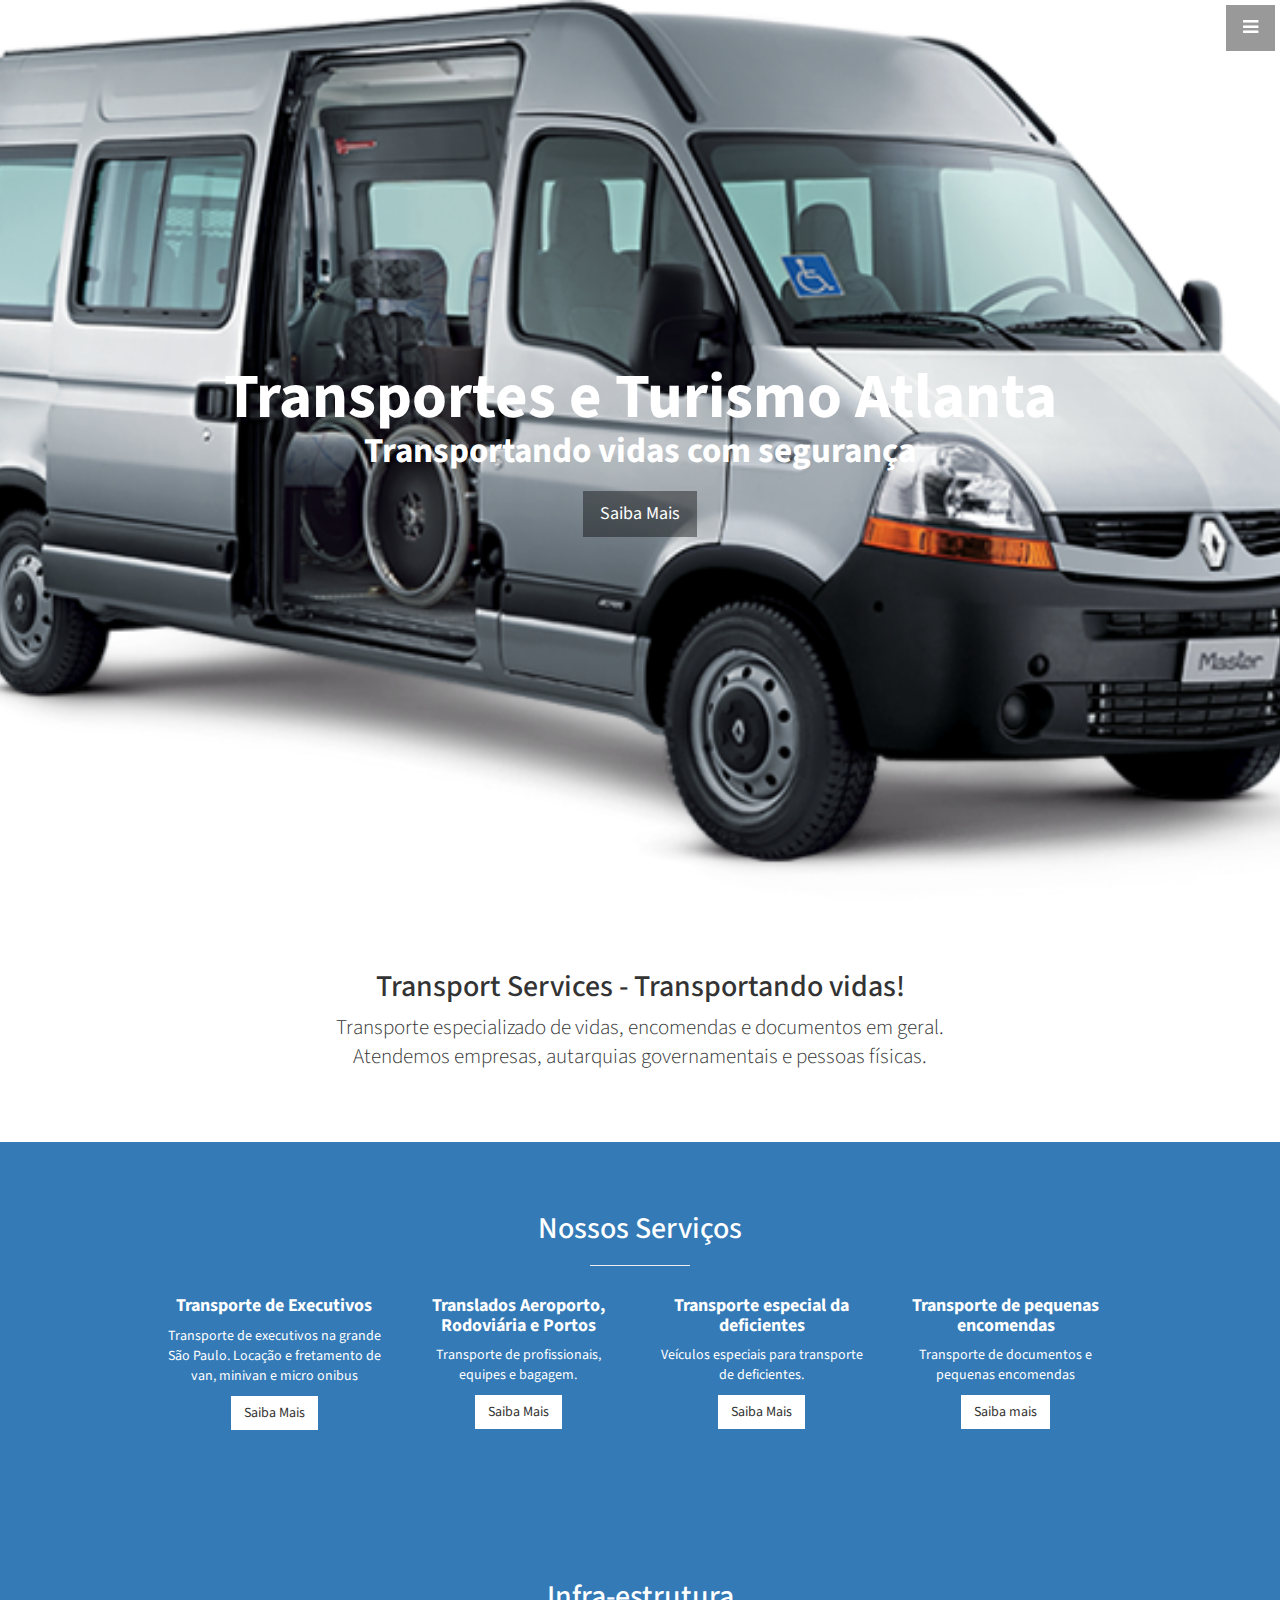
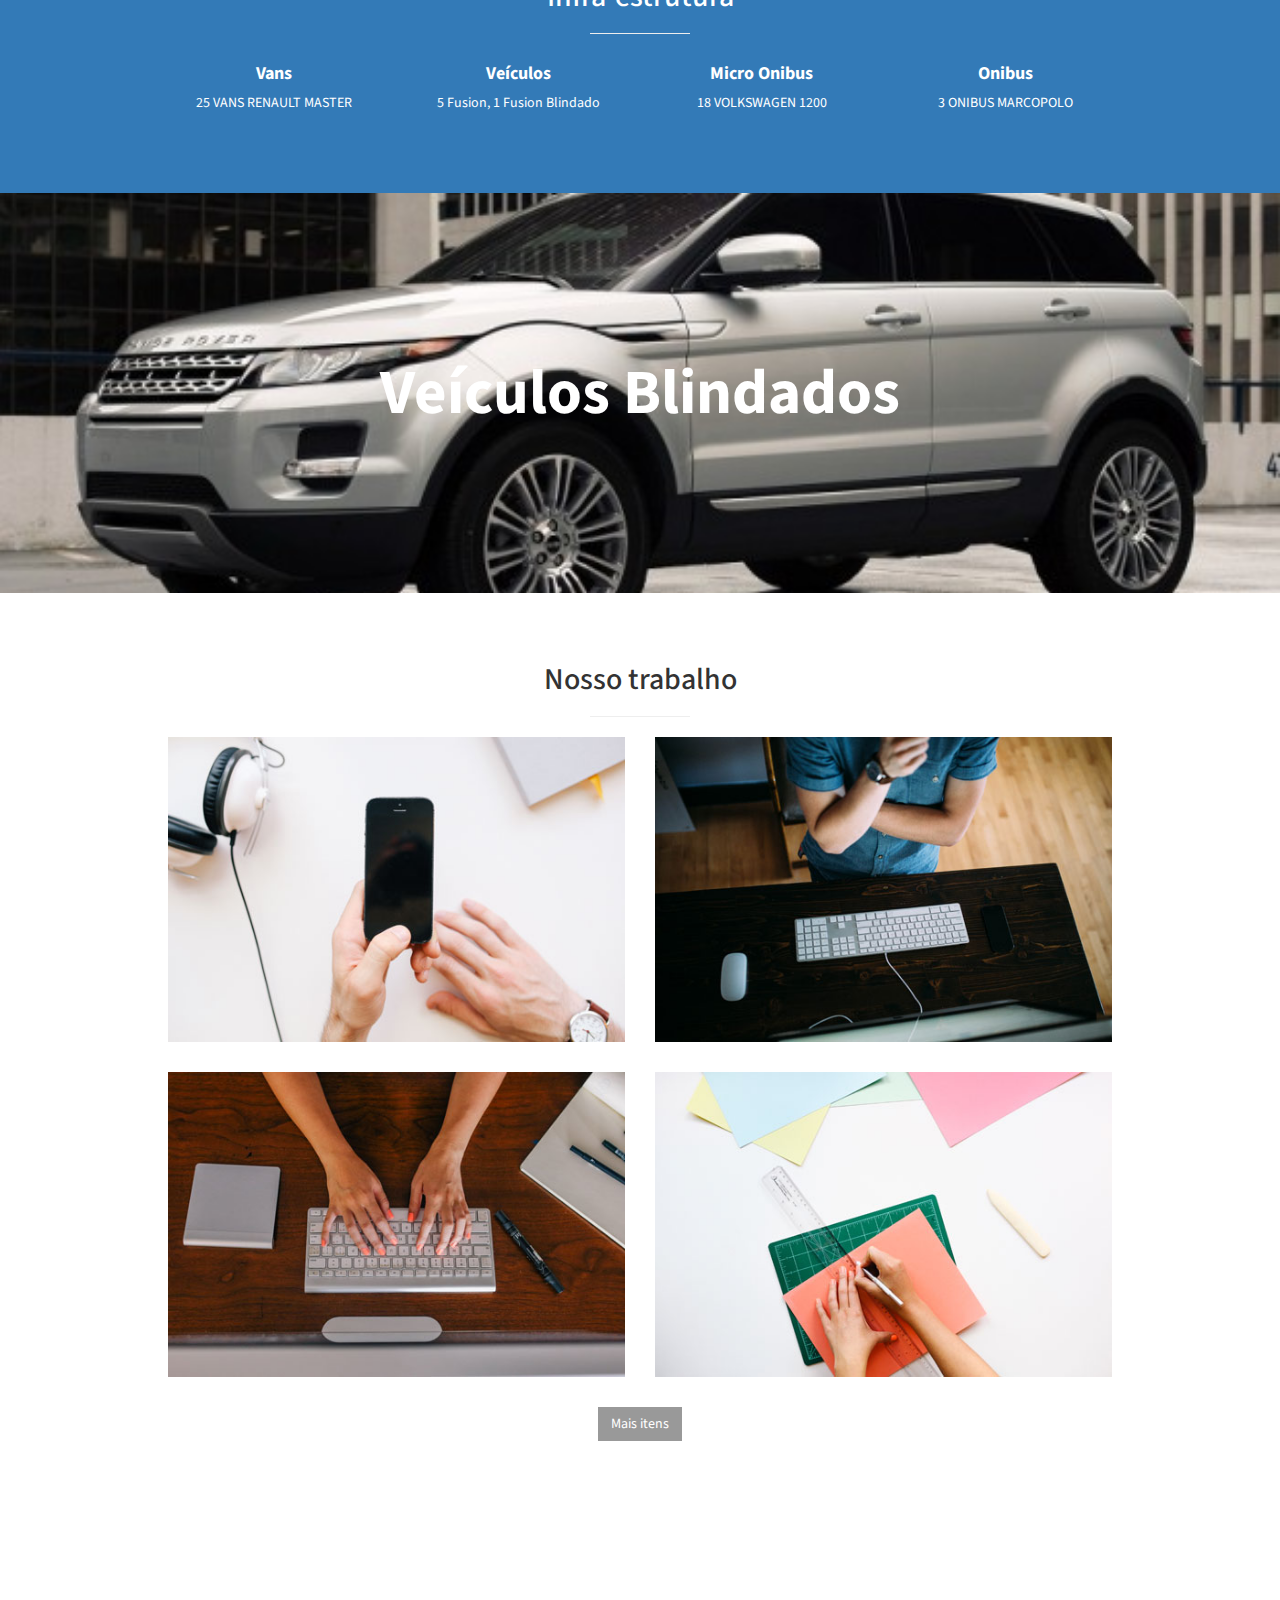
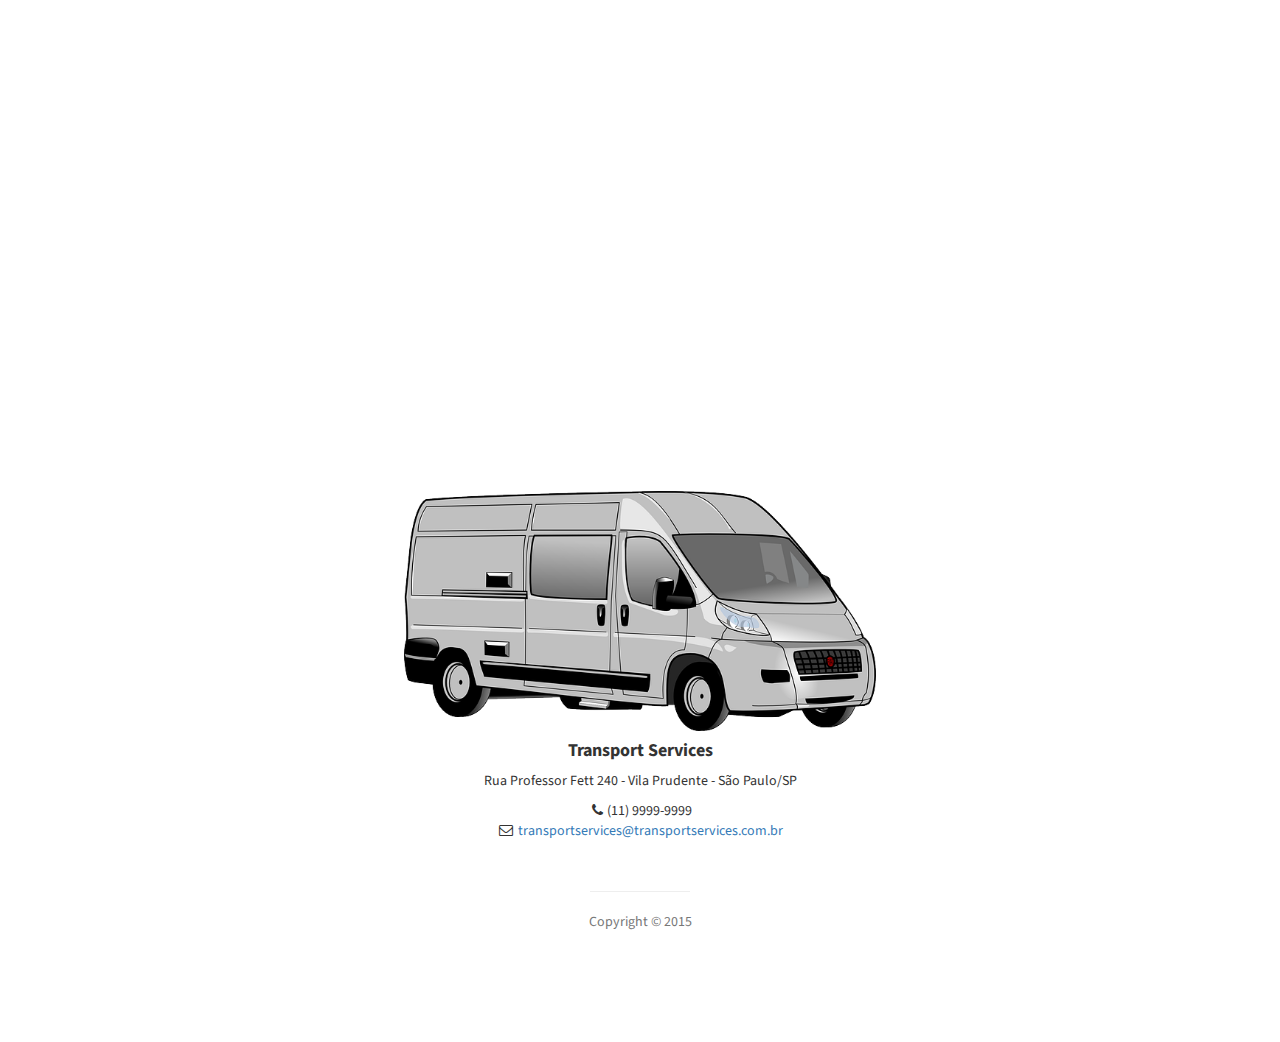
==== src/main/webapp/index.html @ 62d40270 "commit inicial" ====
<!DOCTYPE html>
<html lang="en">

<head>

    <meta charset="utf-8">
    <meta http-equiv="X-UA-Compatible" content="IE=edge">
    <meta name="viewport" content="width=device-width, initial-scale=1">
    <meta name="description" content="">
    <meta name="author" content="">

    <title>Transportes e Turismo Atlanta</title>

    <!-- Bootstrap Core CSS -->
    <link href="css/bootstrap.min.css" rel="stylesheet">

    <!-- Custom CSS -->
    <link href="css/stylish-portfolio.css" rel="stylesheet">

    <!-- Custom Fonts -->
    <link href="font-awesome/css/font-awesome.min.css" rel="stylesheet" type="text/css">
    <link href="http://fonts.googleapis.com/css?family=Source+Sans+Pro:300,400,700,300italic,400italic,700italic" rel="stylesheet" type="text/css">

    <!-- HTML5 Shim and Respond.js IE8 support of HTML5 elements and media queries -->
    <!-- WARNING: Respond.js doesn't work if you view the page via file:// -->
    <!--[if lt IE 9]>
        <script src="https://oss.maxcdn.com/libs/html5shiv/3.7.0/html5shiv.js"></script>
        <script src="https://oss.maxcdn.com/libs/respond.js/1.4.2/respond.min.js"></script>
    <![endif]-->

</head>

<body>

    <!-- Navigation -->
    <a id="menu-toggle" href="#" class="btn btn-dark btn-lg toggle"><i class="fa fa-bars"></i></a>
    <nav id="sidebar-wrapper">
        <ul class="sidebar-nav">
            <a id="menu-close" href="#" class="btn btn-light btn-lg pull-right toggle"><i class="fa fa-times"></i></a>
            <li class="sidebar-brand">
                <a href="#top"  onclick = $("#menu-close").click(); >Transportes e turismo Atlanta</a>
            </li>
            <li>
                <a href="#top" onclick = $("#menu-close").click(); >Home</a>
            </li>
            <li>
                <a href="#about" onclick = $("#menu-close").click(); >Sobre nós</a>
            </li>
            <li>
                <a href="#services" onclick = $("#menu-close").click(); >Serviços</a>
            </li>
            <li>
                <a href="#infra" onclick = $("#menu-close").click(); >Infra Estrutura</a>
            </li>            
            <li>
                <a href="#portfolio" onclick = $("#menu-close").click(); >Portfolio</a>
            </li>
            <li>
                <a href="#contact" onclick = $("#menu-close").click(); >Contatos</a>
            </li>
        </ul>
    </nav>

    <!-- Header -->
    <header id="top" class="header">
        <div class="text-vertical-center">
            <h1>Transportes e Turismo Atlanta</h1>
            <h3>Transportando vidas com segurança</h3>
            <br>
            <a href="#about" class="btn btn-dark btn-lg">Saiba Mais</a>
        </div>
    </header>

    <!-- About -->
    <section id="about" class="about">
        <div class="container">
            <div class="row">
                <div class="col-lg-12 text-center">
                    <h2>Transport Services - Transportando vidas!</h2>
                    <p class="lead">Transporte especializado de vidas, encomendas e documentos em geral.<br/> Atendemos empresas, autarquias governamentais e pessoas físicas.</p>
                </div>
            </div>
            <!-- /.row -->
        </div>
        <!-- /.container -->
    </section>

    <!-- Services -->
    <!-- The circle icons use Font Awesome's stacked icon classes. For more information, visit http://fontawesome.io/examples/ -->
    <section id="services" class="services bg-primary">
        <div class="container">
            <div class="row text-center">
                <div class="col-lg-10 col-lg-offset-1">
                    <h2>Nossos Serviços</h2>
                    <hr class="small">
                    <div class="row">
                        <div class="col-md-3 col-sm-6">
                            <div class="service-item">
                                <!--span class="fa-stack fa-4x">
                                <i class="fa fa-circle fa-stack-2x"></i>
                                <i class="fa fa-cloud fa-stack-1x text-primary"></i>
                            	</span-->
                                <h4>
                                    <strong>Transporte de Executivos</strong>
                                </h4>
                                <p>Transporte de executivos na grande São Paulo. Locação e fretamento de van, minivan e micro onibus</p>
                                <a href="#" class="btn btn-light">Saiba Mais</a>
                            </div>
                        </div>
                        <div class="col-md-3 col-sm-6">
                            <div class="service-item">
                                <!--span class="fa-stack fa-4x">
                                <i class="fa fa-circle fa-stack-2x"></i>
                                <i class="fa fa-compass fa-stack-1x text-primary"></i>
                            </span-->
                                <h4>
                                    <strong>Translados Aeroporto, Rodoviária e Portos</strong>
                                </h4>
                                <p>Transporte de profissionais, equipes e bagagem.</p>
                                <a href="#" class="btn btn-light">Saiba Mais</a>
                            </div>
                        </div>
                        <div class="col-md-3 col-sm-6">
                            <div class="service-item">
                                <!--span class="fa-stack fa-4x">
                                <i class="fa fa-circle fa-stack-2x"></i>
                                <i class="fa fa-flask fa-stack-1x text-primary"></i>
                            </span-->
                                <h4>
                                    <strong>Transporte especial da deficientes</strong>
                                </h4>
                                <p>Veículos especiais para transporte de deficientes.</p>
                                <a href="#" class="btn btn-light">Saiba Mais</a>
                            </div>
                        </div>
                        <div class="col-md-3 col-sm-6">
                            <div class="service-item">
                                <!--span class="fa-stack fa-4x">
                                <i class="fa fa-circle fa-stack-2x"></i>
                                <i class="fa fa-shield fa-stack-1x text-primary"></i>
                            </span-->
                                <h4>
                                    <strong>Transporte de pequenas encomendas</strong>
                                </h4>
                                <p>Transporte de documentos e pequenas encomendas</p>
                                <a href="#" class="btn btn-light">Saiba mais</a>
                            </div>
                        </div>
                    </div>
                    <!-- /.row (nested) -->
                </div>
                <!-- /.col-lg-10 -->
            </div>
            <!-- /.row -->
        </div>
        <!-- /.container -->
    </section>

    <!-- Services -->
    <!-- The circle icons use Font Awesome's stacked icon classes. For more information, visit http://fontawesome.io/examples/ -->
    <section id="infra" class="services bg-primary">
        <div class="container">
            <div class="row text-center">
                <div class="col-lg-10 col-lg-offset-1">
                    <h2>Infra-estrutura</h2>
                    <hr class="small">
                    <div class="row">
                        <div class="col-md-3 col-sm-6">
                            <div class="service-item">
                                <!--span class="fa-stack fa-4x">
                                <i class="fa fa-circle fa-stack-2x"></i>
                                <i class="fa fa-cloud fa-stack-1x text-primary"></i>
                            </span-->
                                <h4>
                                    <strong>Vans</strong>
                                </h4>
                                <p>25 VANS RENAULT MASTER</p>
                            </div>
                        </div>
                        <div class="col-md-3 col-sm-6">
                            <div class="service-item">
                                <!--span class="fa-stack fa-4x">
                                <i class="fa fa-circle fa-stack-2x"></i>
                                <i class="fa fa-compass fa-stack-1x text-primary"></i>
                            	</span-->
                                <h4>
                                    <strong>Veículos</strong>
                                </h4>
                                <p>5 Fusion, 1 Fusion Blindado</p>
                            </div>
                        </div>
                        <div class="col-md-3 col-sm-6">
                            <div class="service-item">
                                <!--span class="fa-stack fa-4x">
                                <i class="fa fa-circle fa-stack-2x"></i>
                                <i class="fa fa-flask fa-stack-1x text-primary"></i>
                            </span-->
                                <h4>
                                    <strong>Micro Onibus</strong>
                                </h4>
                                <p>18 VOLKSWAGEN 1200</p>
                            </div>
                        </div>
                        <div class="col-md-3 col-sm-6">
                            <div class="service-item">
                                <!--span class="fa-stack fa-4x">
                                <i class="fa fa-circle fa-stack-2x"></i>
                                <i class="fa fa-shield fa-stack-1x text-primary"></i>
                            </span-->
                                <h4>
                                    <strong>Onibus</strong>
                                </h4>
                                <p>3 ONIBUS MARCOPOLO</p>
                            </div>
                        </div>
                    </div>
                    <!-- /.row (nested) -->
                </div>
                <!-- /.col-lg-10 -->
            </div>
            <!-- /.row -->
        </div>
        <!-- /.container -->
    </section>
    
    <!-- Callout -->
    <aside class="callout">
        <div class="text-vertical-center">
            <h1>Veículos Blindados</h1>
        </div>
    </aside>

    <!-- Portfolio -->
    <section id="portfolio" class="portfolio">
        <div class="container">
            <div class="row">
                <div class="col-lg-10 col-lg-offset-1 text-center">
                    <h2>Nosso trabalho</h2>
                    <hr class="small">
                    <div class="row">
                        <div class="col-md-6">
                            <div class="portfolio-item">
                                <a href="#">
                                    <img class="img-portfolio img-responsive" src="img/portfolio-1.jpg">
                                </a>
                            </div>
                        </div>
                        <div class="col-md-6">
                            <div class="portfolio-item">
                                <a href="#">
                                    <img class="img-portfolio img-responsive" src="img/portfolio-2.jpg">
                                </a>
                            </div>
                        </div>
                        <div class="col-md-6">
                            <div class="portfolio-item">
                                <a href="#">
                                    <img class="img-portfolio img-responsive" src="img/portfolio-3.jpg">
                                </a>
                            </div>
                        </div>
                        <div class="col-md-6">
                            <div class="portfolio-item">
                                <a href="#">
                                    <img class="img-portfolio img-responsive" src="img/portfolio-4.jpg">
                                </a>
                            </div>
                        </div>
                    </div>
                    <!-- /.row (nested) -->
                    <a href="#" class="btn btn-dark">Mais itens</a>
                </div>
                <!-- /.col-lg-10 -->
            </div>
            <!-- /.row -->
        </div>
        <!-- /.container -->
    </section>

    <!-- Call to Action -->
    <!--aside class="call-to-action bg-primary">
        <div class="container">
            <div class="row">
                <div class="col-lg-12 text-center">
                    <h3>The buttons below are impossible to resist.</h3>
                    <a href="#" class="btn btn-lg btn-light">Click Me!</a>
                    <a href="#" class="btn btn-lg btn-dark">Look at Me!</a>
                </div>
            </div>
        </div>
    </aside-->

    <!-- Map -->
    <section id="contact" class="map">
    <iframe width="100%" height="100%" frameborder="0" scrolling="no" marginheight="0" marginwidth="0" src="https://www.google.com/maps/embed?pb=!1m18!1m12!1m3!1d914.0991199839826!2d-46.544608!3d-23.590105799999996!2m3!1f0!2f0!3f0!3m2!1i1024!2i768!4f13.1!3m3!1m2!1s0x94ce5da625189ccf%3A0x5134922729e62aa2!2sR.+Francisco+Fett%2C+230+-+Vila+Paulo+Silas%2C+S%C3%A3o+Paulo+-+SP!5e0!3m2!1spt-BR!2sbr!4v1431365797183">
        <!--iframe width="100%" height="100%" frameborder="0" scrolling="no" marginheight="0" marginwidth="0" src="https://www.google.com.br/maps/place/R.+Francisco+Fett,+240+-+Vila+Paulo+Silas,+São+Paulo+-+SP/@-23.5901058,-46.544608,19z/data=!3m1!4b1!4m2!3m1!1s0x94ce5da625189ccf:0x5134922729e62aa2"></iframe-->
        <br />
        <small>
            <a href="https://www.google.com.br/maps/place/R.+Francisco+Fett,+240+-+Vila+Paulo+Silas,+São+Paulo+-+SP/@-23.5901058,-46.544608,19z/data=!3m1!4b1!4m2!3m1!1s0x94ce5da625189ccf:0x5134922729e62aa2"></a>
        </small>
        </iframe>
    </section>

    <!-- Footer -->
    <footer>
        <div class="container">
            <div class="row">
                <div class="col-lg-10 col-lg-offset-1 text-center">
	                <a href="#">
	                	<img width="50%" heigth="50%" alt="imagem" src="img/minivan-41476_640.png" />
	                </a>
                    <h4><strong>Transport Services</strong>
                    </h4>
                    <p>Rua Professor Fett 240 - Vila Prudente - São Paulo/SP</p>
                    <ul class="list-unstyled">
                        <li><i class="fa fa-phone fa-fw"></i>(11) 9999-9999</li>
                        <li><i class="fa fa-envelope-o fa-fw"></i>  <a href="mailto:transportservices@transportservices.com.br">transportservices@transportservices.com.br</a>
                        </li>
                    </ul>
                    <br>
                    <!--ul class="list-inline">
                        <li>
                            <a href="#"><i class="fa fa-facebook fa-fw fa-3x"></i></a>
                        </li>
                        <li>
                            <a href="#"><i class="fa fa-twitter fa-fw fa-3x"></i></a>
                        </li>
                    </ul-->
                    <hr class="small">
                    <p class="text-muted">Copyright &copy; 2015</p>
                </div>
            </div>
        </div>
    </footer>

    <!-- jQuery -->
    <script src="js/jquery.js"></script>

    <!-- Bootstrap Core JavaScript -->
    <script src="js/bootstrap.min.js"></script>

    <!-- Custom Theme JavaScript -->
    <script>
    // Closes the sidebar menu
    $("#menu-close").click(function(e) {
        e.preventDefault();
        $("#sidebar-wrapper").toggleClass("active");
    });

    // Opens the sidebar menu
    $("#menu-toggle").click(function(e) {
        e.preventDefault();
        $("#sidebar-wrapper").toggleClass("active");
    });

    // Scrolls to the selected menu item on the page
    $(function() {
        $('a[href*=#]:not([href=#])').click(function() {
            if (location.pathname.replace(/^\//, '') == this.pathname.replace(/^\//, '') || location.hostname == this.hostname) {

                var target = $(this.hash);
                target = target.length ? target : $('[name=' + this.hash.slice(1) + ']');
                if (target.length) {
                    $('html,body').animate({
                        scrollTop: target.offset().top
                    }, 1000);
                    return false;
                }
            }
        });
    });
    </script>

</body>

</html>
---- src/main/webapp/css/stylish-portfolio.css ----
/*!
 * Start Bootstrap - Stylish Portfolio Bootstrap Theme (http://startbootstrap.com)
 * Code licensed under the Apache License v2.0.
 * For details, see http://www.apache.org/licenses/LICENSE-2.0.
 */

/* Global Styles */

html,
body {
    width: 100%;
    height: 100%;
}

body {
    font-family: "Source Sans Pro","Helvetica Neue",Helvetica,Arial,sans-serif;
}

.text-vertical-center {
    display: table-cell;
    text-align: center;
    vertical-align: middle;
}

.text-vertical-center h1 {
    margin: 0;
    padding: 0;
    font-size: 4.5em;
    font-weight: 700;
    color: white;
}

.text-vertical-center h3 {
    margin: 0;
    padding: 0;
    font-size: 2.5em;
    font-weight: 700;
    color: white;
}

/* Custom Button Styles */

.btn-dark {
    border-radius: 0;
    color: #fff;
    background-color: rgba(0,0,0,0.4);
}

.btn-dark:hover,
.btn-dark:focus,
.btn-dark:active {
    color: #fff;
    background-color: rgba(0,0,0,0.7);
}

.btn-light {
    border-radius: 0;
    color: #333;
    background-color: rgb(255,255,255);
}

.btn-light:hover,
.btn-light:focus,
.btn-light:active {
    color: #333;
    background-color: rgba(255,255,255,0.8);
}

/* Custom Horizontal Rule */

hr.small {
    max-width: 100px;
}

/* Side Menu */

#sidebar-wrapper {
    z-index: 1000;
    position: fixed;
    right: 0;
    width: 250px;
    height: 100%;
    margin-right: -250px;
    overflow-y: auto;
    background: #222;
    -webkit-transition: all 0.4s ease 0s;
    -moz-transition: all 0.4s ease 0s;
    -ms-transition: all 0.4s ease 0s;
    -o-transition: all 0.4s ease 0s;
    transition: all 0.4s ease 0s;
}

.sidebar-nav {
    position: absolute;
    top: 0;
    width: 250px;
    margin: 0;
    padding: 0;
    list-style: none;
}

.sidebar-nav li {
    text-indent: 20px;
    line-height: 40px;
}

.sidebar-nav li a {
    display: block;
    text-decoration: none;
    color: #999;
}

.sidebar-nav li a:hover {
    text-decoration: none;
    color: #fff;
    background: rgba(255,255,255,0.2);
}

.sidebar-nav li a:active,
.sidebar-nav li a:focus {
    text-decoration: none;
}

.sidebar-nav > .sidebar-brand {
    height: 55px;
    font-size: 18px;
    line-height: 55px;
}

.sidebar-nav > .sidebar-brand a {
    color: #999;
}

.sidebar-nav > .sidebar-brand a:hover {
    color: #fff;
    background: none;
}

#menu-toggle {
    z-index: 1;
    position: fixed;
    top: 0;
    right: 0;
}

#sidebar-wrapper.active {
    right: 250px;
    width: 250px;
    -webkit-transition: all 0.4s ease 0s;
    -moz-transition: all 0.4s ease 0s;
    -ms-transition: all 0.4s ease 0s;
    -o-transition: all 0.4s ease 0s;
    transition: all 0.4s ease 0s;
}

.toggle {
    margin: 5px 5px 0 0;
}

/* Header */

.header {
    display: table;
    position: relative;
    width: 100%;
    height: 100%;
    background: url(../img/minivan.png) no-repeat center center scroll;
    -webkit-background-size: cover;
    -moz-background-size: cover;
    background-size: cover;
    -o-background-size: cover;
}

/* About */

.about {
    padding: 50px 0;
}

/* Services */

.services {
    padding: 50px 0;
}

.service-item {
    margin-bottom: 30px;
}

/* Callout */

.callout {
    display: table;
    width: 100%;
    height: 400px;
    color: #fff;
    background: url(../img/range_rover_evoque-620x356.jpg) no-repeat center center scroll;
    -webkit-background-size: cover;
    -moz-background-size: cover;
    background-size: cover;
    -o-background-size: cover;
}

/* Portfolio */

.portfolio {
    padding: 50px 0;
}

.portfolio-item {
    margin-bottom: 30px;
}

.img-portfolio {
    margin: 0 auto;
}

.img-portfolio:hover {
    opacity: 0.8;
}

/* Call to Action */

.call-to-action {
    padding: 50px 0;
}

.call-to-action .btn {
    margin: 10px;
}

/* Map */

.map {
    height: 500px;
}

@media(max-width:768px) {
    .map {
        height: 75%;
    }
}

/* Footer */

footer {
    padding: 100px 0;
}
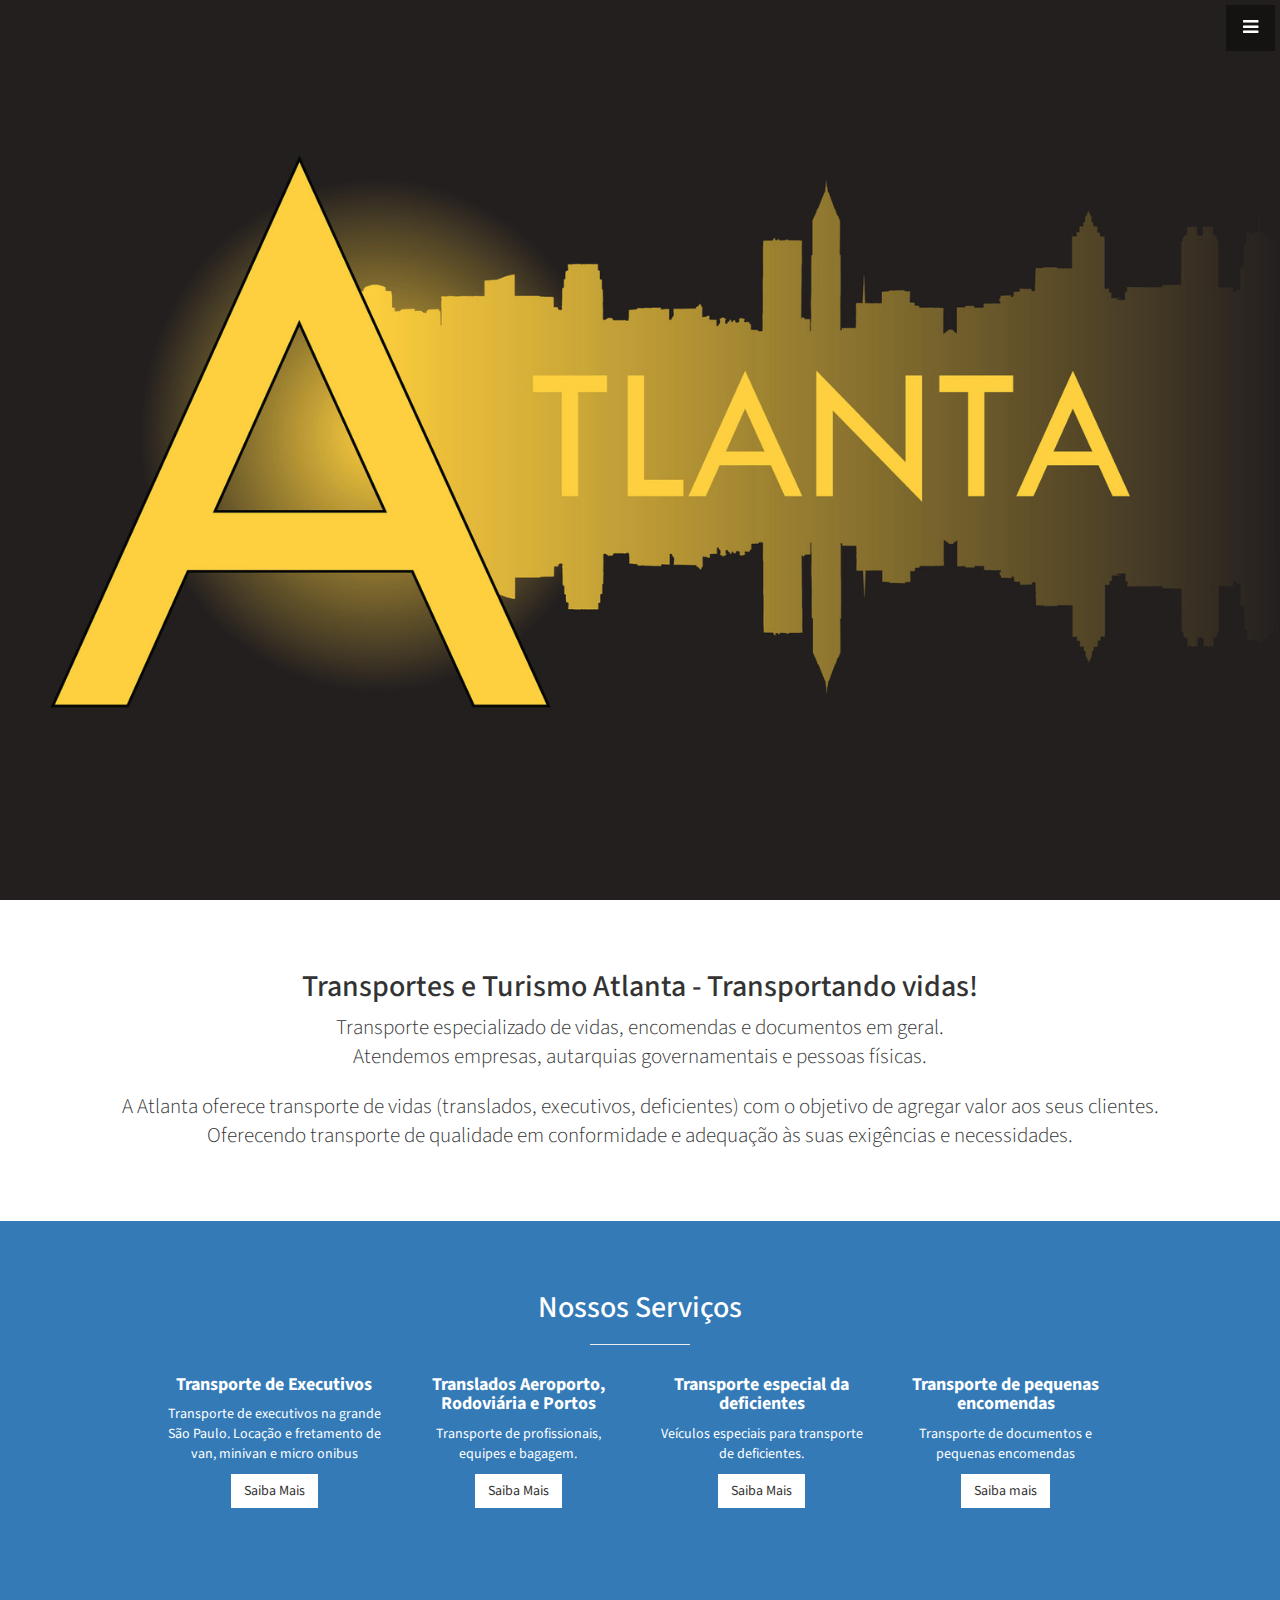
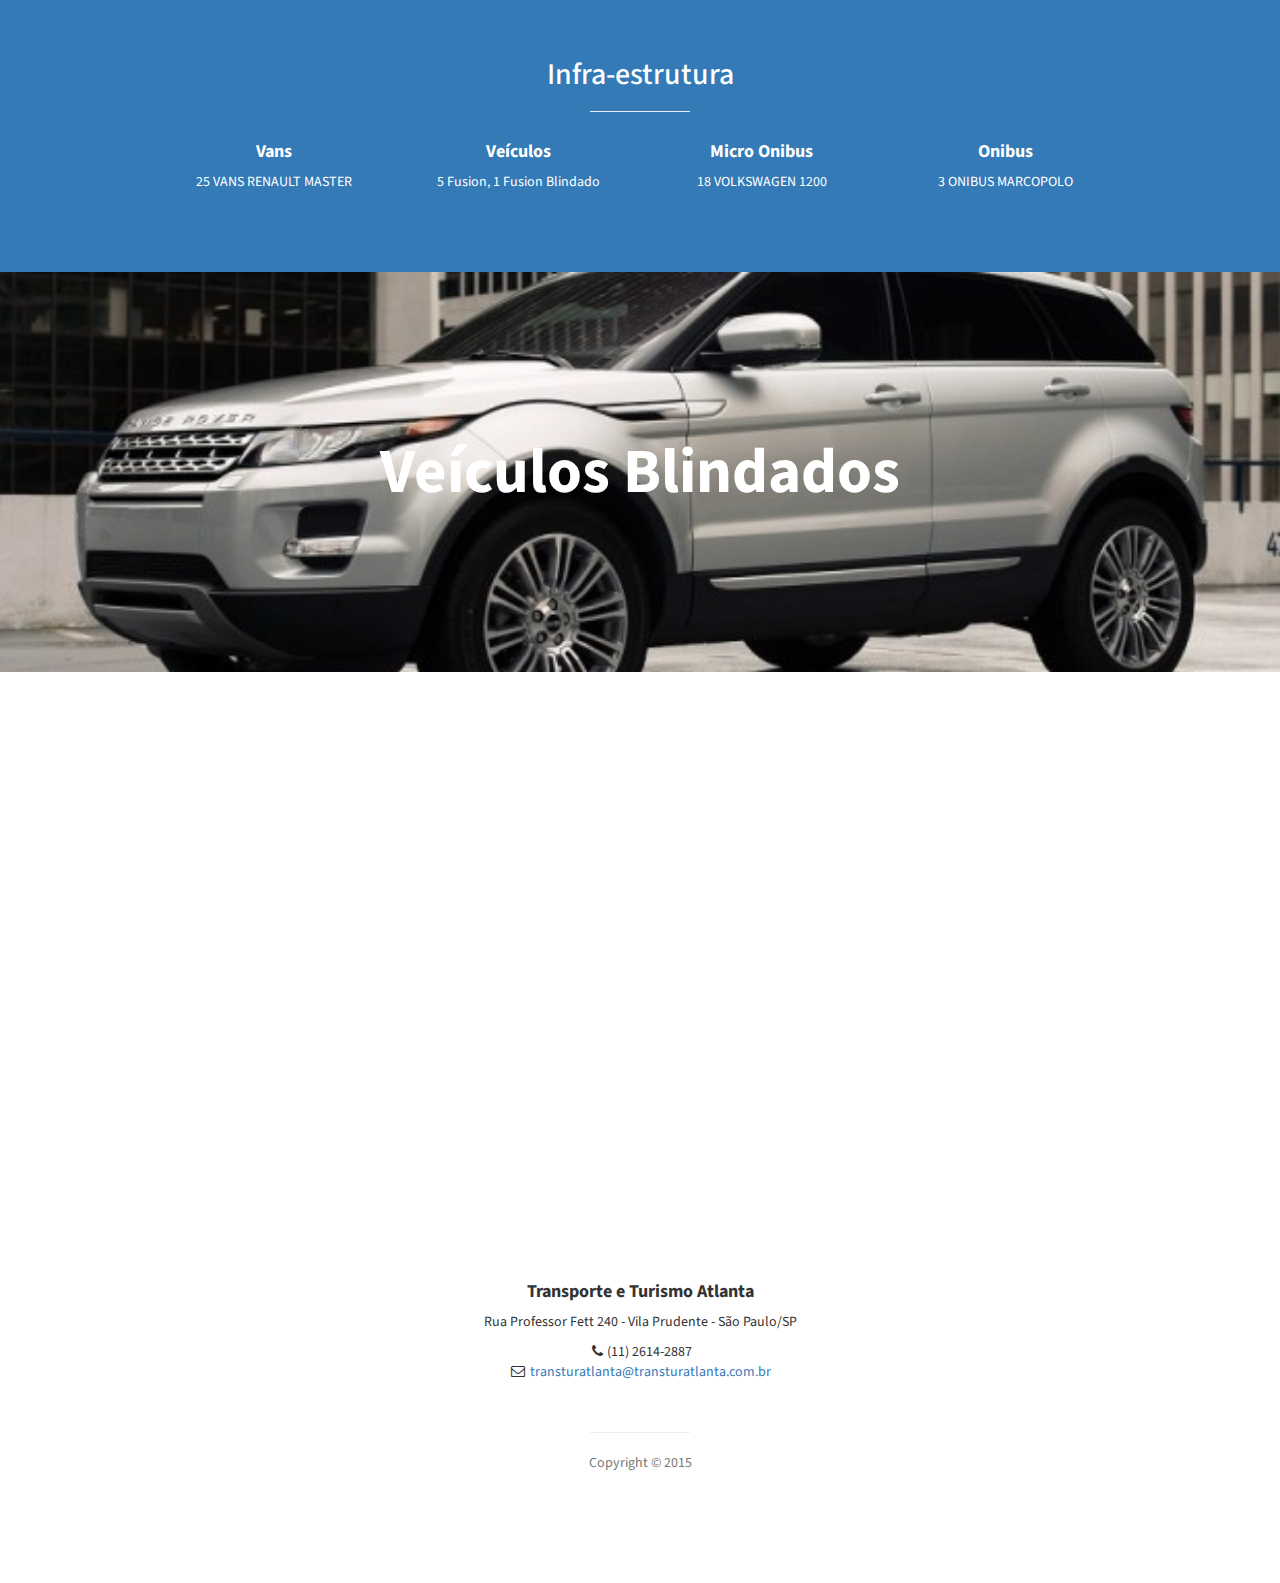
==== commit 86269087: "commit inicial" ====
--- a/src/main/webapp/index.html
+++ b/src/main/webapp/index.html
@@ -38,7 +38,7 @@
         <ul class="sidebar-nav">
             <a id="menu-close" href="#" class="btn btn-light btn-lg pull-right toggle"><i class="fa fa-times"></i></a>
             <li class="sidebar-brand">
-                <a href="#top"  onclick = $("#menu-close").click(); >Transportes e turismo Atlanta</a>
+                <a href="#top"  onclick = $("#menu-close").click(); >Transportes e Turismo</a>
             </li>
             <li>
                 <a href="#top" onclick = $("#menu-close").click(); >Home</a>
@@ -52,9 +52,9 @@
             <li>
                 <a href="#infra" onclick = $("#menu-close").click(); >Infra Estrutura</a>
             </li>            
-            <li>
+            <!--li>
                 <a href="#portfolio" onclick = $("#menu-close").click(); >Portfolio</a>
-            </li>
+            </li-->
             <li>
                 <a href="#contact" onclick = $("#menu-close").click(); >Contatos</a>
             </li>
@@ -64,10 +64,13 @@
     <!-- Header -->
     <header id="top" class="header">
         <div class="text-vertical-center">
-            <h1>Transportes e Turismo Atlanta</h1>
-            <h3>Transportando vidas com segurança</h3>
+            <!--h1>Transportes e Turismo Atlanta</h1-->
+            <!--h3>Transportando vidas com segurança</h3-->
             <br>
-            <a href="#about" class="btn btn-dark btn-lg">Saiba Mais</a>
+            <br/>
+            <br/>
+            <br/>
+            <!--a href="#about" class="btn btn-dark btn-lg">Para transportar clique aqui</a-->
         </div>
     </header>
 
@@ -76,8 +79,9 @@
         <div class="container">
             <div class="row">
                 <div class="col-lg-12 text-center">
-                    <h2>Transport Services - Transportando vidas!</h2>
+                    <h2>Transportes e Turismo Atlanta - Transportando vidas!</h2>
                     <p class="lead">Transporte especializado de vidas, encomendas e documentos em geral.<br/> Atendemos empresas, autarquias governamentais e pessoas físicas.</p>
+                    <p class="lead">A Atlanta oferece transporte de vidas (translados, executivos, deficientes) com o objetivo de agregar valor aos seus clientes. <br/>Oferecendo transporte de qualidade em conformidade e adequação às suas exigências e necessidades.</p>
                 </div>
             </div>
             <!-- /.row -->
@@ -98,13 +102,13 @@
                             <div class="service-item">
                                 <!--span class="fa-stack fa-4x">
                                 <i class="fa fa-circle fa-stack-2x"></i>
-                                <i class="fa fa-cloud fa-stack-1x text-primary"></i>
-                            	</span-->
+                                <i class="fa fa-compass fa-stack-1x text-primary"></i>
+                                </span-->
                                 <h4>
                                     <strong>Transporte de Executivos</strong>
                                 </h4>
                                 <p>Transporte de executivos na grande São Paulo. Locação e fretamento de van, minivan e micro onibus</p>
-                                <a href="#" class="btn btn-light">Saiba Mais</a>
+                                <a href="executivo.html" class="btn btn-light">Saiba Mais</a>
                             </div>
                         </div>
                         <div class="col-md-3 col-sm-6">
@@ -230,7 +234,7 @@
         </div>
     </aside>
 
-    <!-- Portfolio -->
+<!--     Portfolio 
     <section id="portfolio" class="portfolio">
         <div class="container">
             <div class="row">
@@ -267,15 +271,15 @@
                             </div>
                         </div>
                     </div>
-                    <!-- /.row (nested) -->
+                     /.row (nested) 
                     <a href="#" class="btn btn-dark">Mais itens</a>
                 </div>
-                <!-- /.col-lg-10 -->
-            </div>
-            <!-- /.row -->
-        </div>
-        <!-- /.container -->
-    </section>
+                 /.col-lg-10 
+            </div>
+             /.row 
+        </div>
+         /.container 
+    </section>-->
 
     <!-- Call to Action -->
     <!--aside class="call-to-action bg-primary">
@@ -306,15 +310,12 @@
         <div class="container">
             <div class="row">
                 <div class="col-lg-10 col-lg-offset-1 text-center">
-	                <a href="#">
-	                	<img width="50%" heigth="50%" alt="imagem" src="img/minivan-41476_640.png" />
-	                </a>
-                    <h4><strong>Transport Services</strong>
+                    <h4><strong>Transporte e Turismo Atlanta</strong>
                     </h4>
                     <p>Rua Professor Fett 240 - Vila Prudente - São Paulo/SP</p>
                     <ul class="list-unstyled">
-                        <li><i class="fa fa-phone fa-fw"></i>(11) 9999-9999</li>
-                        <li><i class="fa fa-envelope-o fa-fw"></i>  <a href="mailto:transportservices@transportservices.com.br">transportservices@transportservices.com.br</a>
+                        <li><i class="fa fa-phone fa-fw"></i>(11) 2614-2887</li>
+                        <li><i class="fa fa-envelope-o fa-fw"></i>  <a href="mailto:transportservices@transportservices.com.br">transturatlanta@transturatlanta.com.br</a>
                         </li>
                     </ul>
                     <br>
--- a/src/main/webapp/css/stylish-portfolio.css
+++ b/src/main/webapp/css/stylish-portfolio.css
@@ -164,7 +164,7 @@
     position: relative;
     width: 100%;
     height: 100%;
-    background: url(../img/minivan.png) no-repeat center center scroll;
+    background: url(../img/atlanta.png) no-repeat center center scroll;
     -webkit-background-size: cover;
     -moz-background-size: cover;
     background-size: cover;
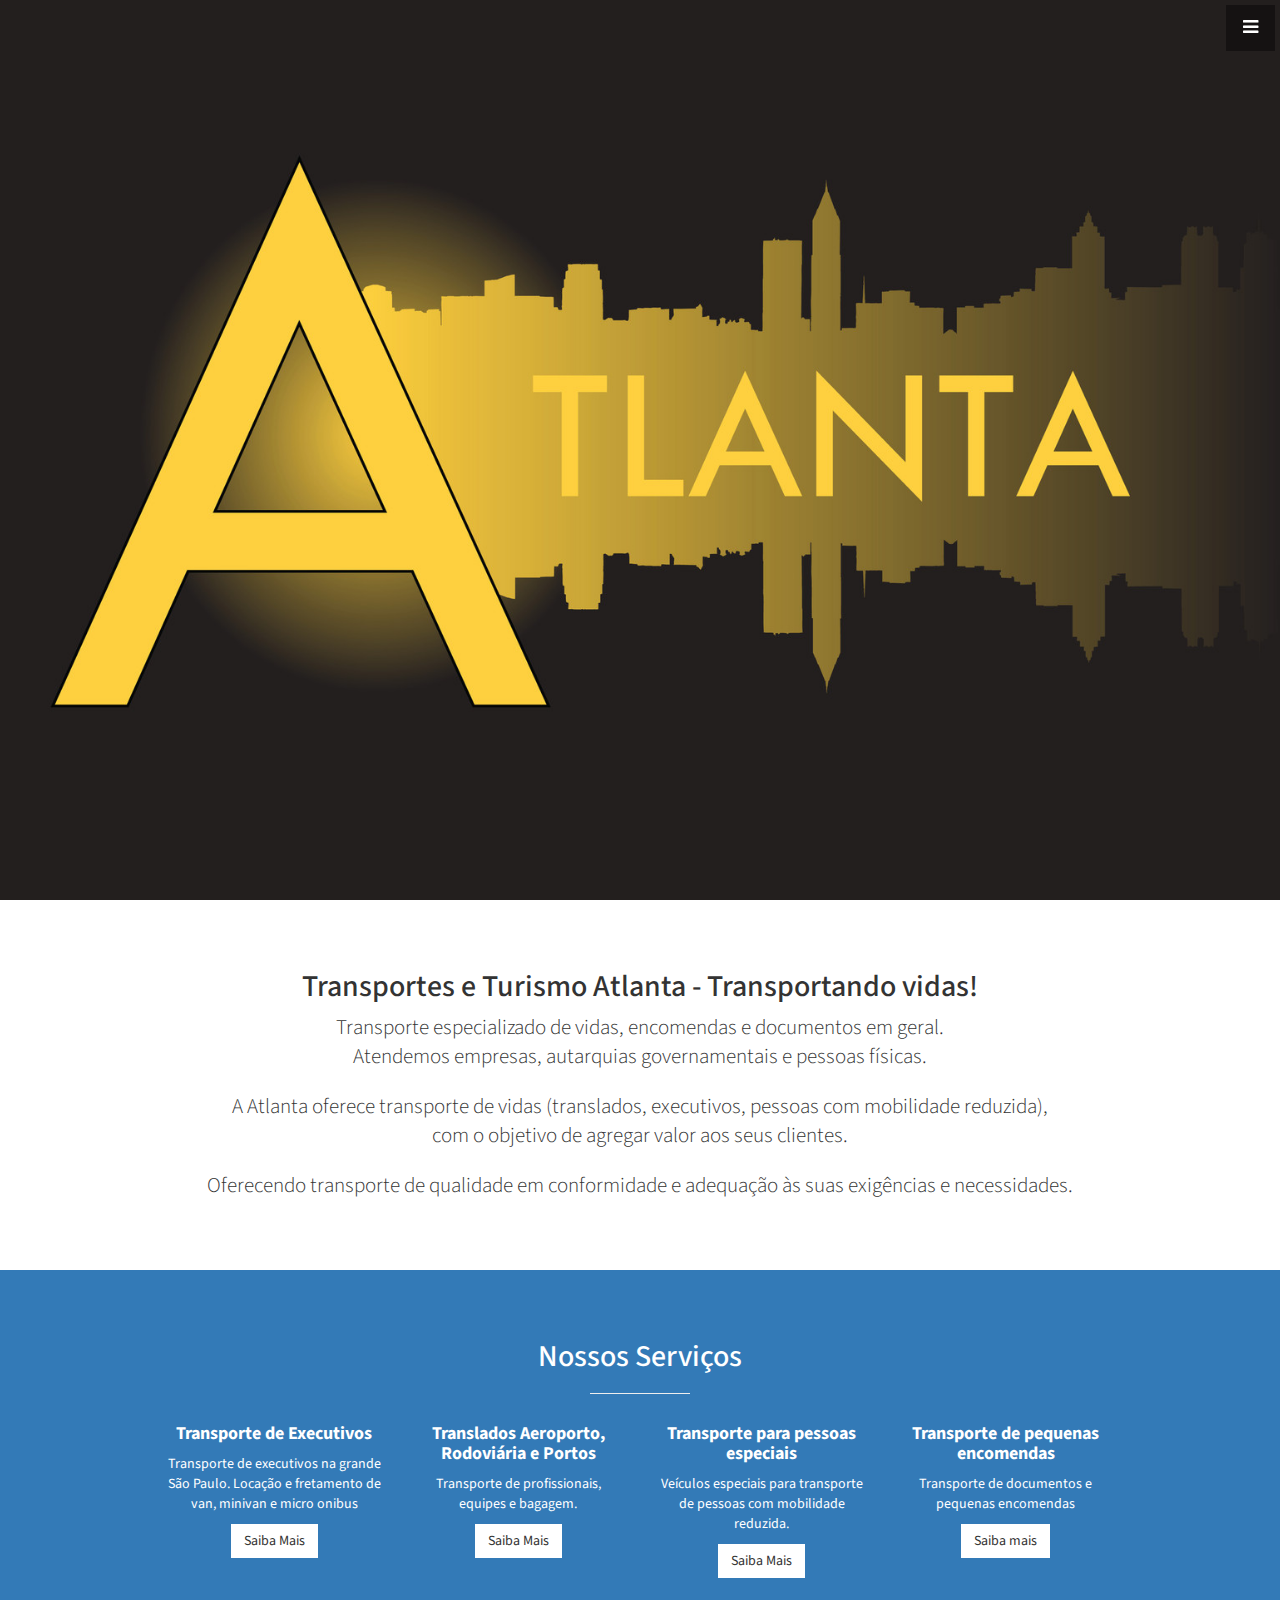
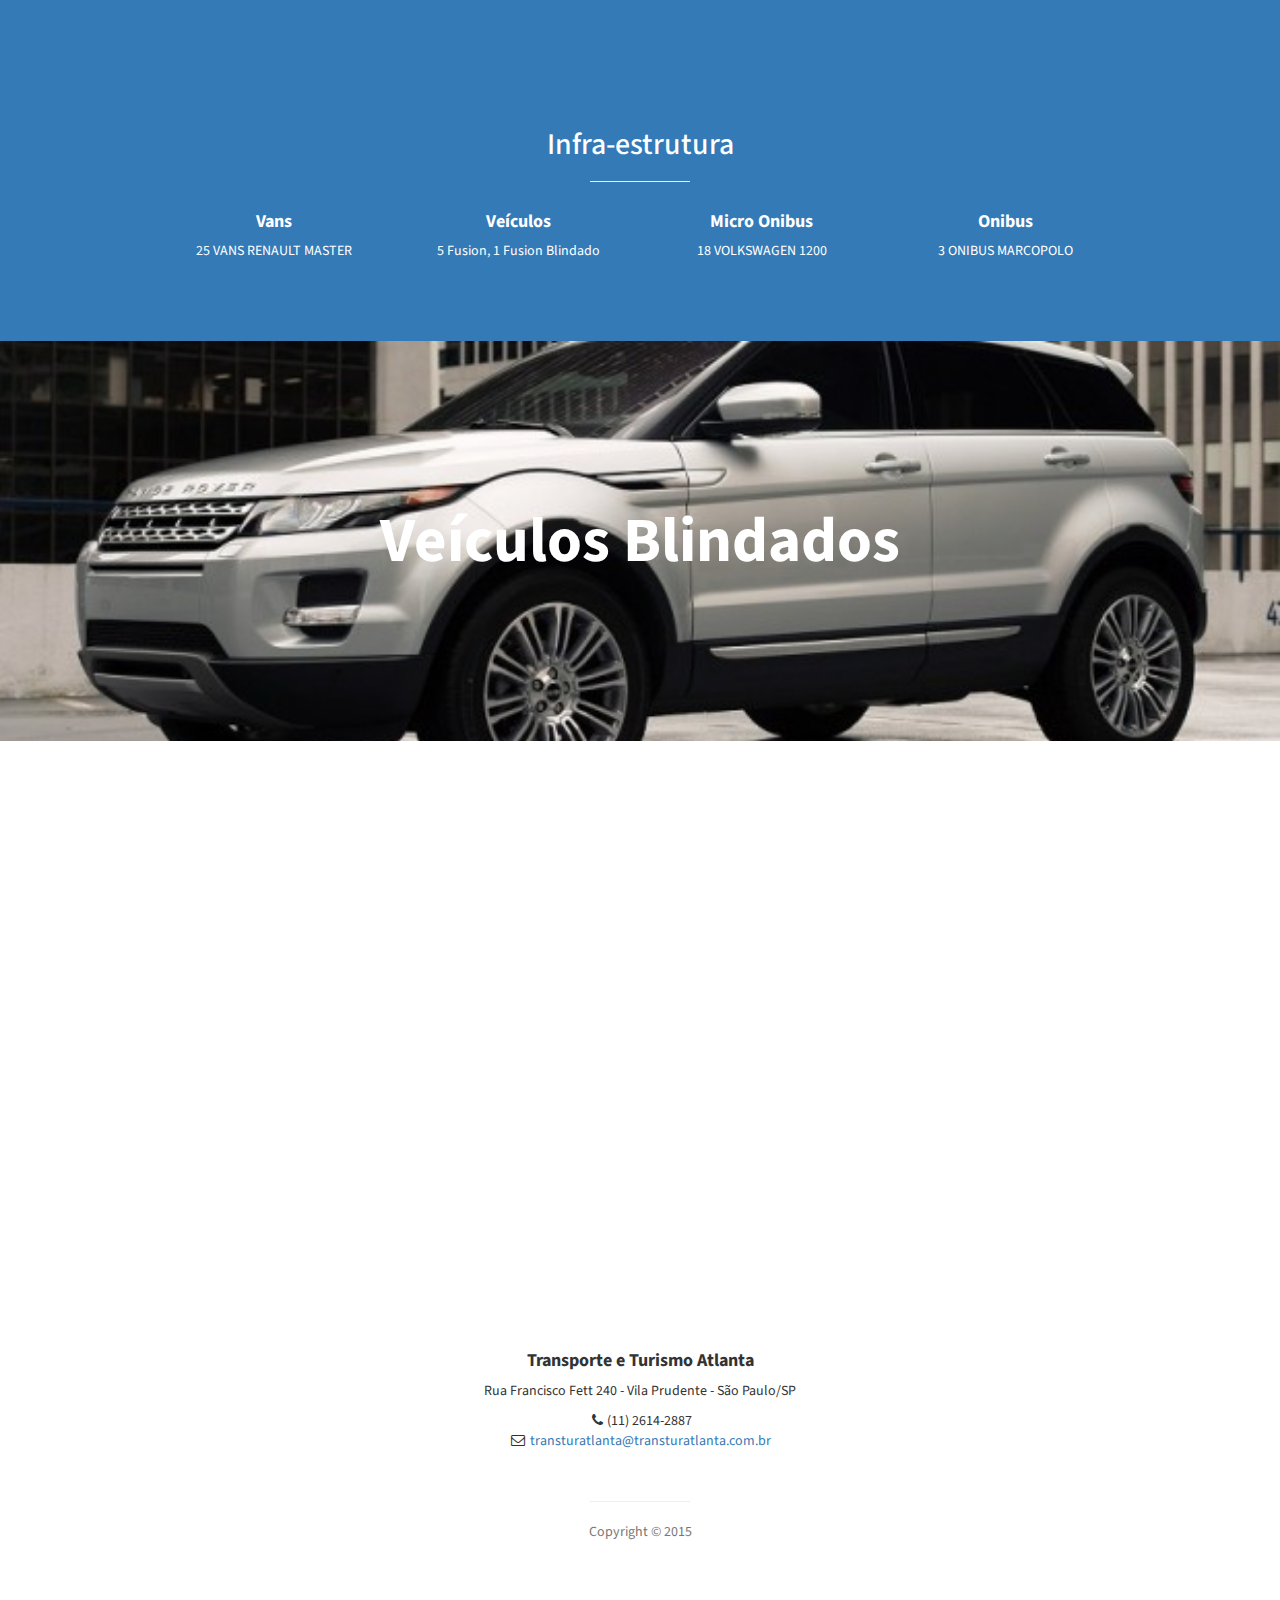
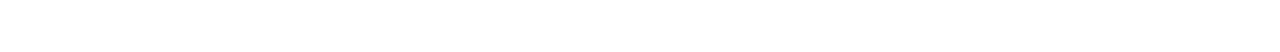
==== commit b0da8759: "Alteracoes 25/05/2015" ====
--- a/src/main/webapp/index.html
+++ b/src/main/webapp/index.html
@@ -81,7 +81,8 @@
                 <div class="col-lg-12 text-center">
                     <h2>Transportes e Turismo Atlanta - Transportando vidas!</h2>
                     <p class="lead">Transporte especializado de vidas, encomendas e documentos em geral.<br/> Atendemos empresas, autarquias governamentais e pessoas físicas.</p>
-                    <p class="lead">A Atlanta oferece transporte de vidas (translados, executivos, deficientes) com o objetivo de agregar valor aos seus clientes. <br/>Oferecendo transporte de qualidade em conformidade e adequação às suas exigências e necessidades.</p>
+                    <p class="lead">A Atlanta oferece transporte de vidas (translados, executivos, pessoas com mobilidade reduzida),<br/>com o objetivo de agregar valor aos seus clientes. </p>
+                    <p class="lead">Oferecendo transporte de qualidade em conformidade e adequação às suas exigências e necessidades.</p>
                 </div>
             </div>
             <!-- /.row -->
@@ -131,9 +132,9 @@
                                 <i class="fa fa-flask fa-stack-1x text-primary"></i>
                             </span-->
                                 <h4>
-                                    <strong>Transporte especial da deficientes</strong>
-                                </h4>
-                                <p>Veículos especiais para transporte de deficientes.</p>
+                                    <strong>Transporte para pessoas especiais</strong>
+                                </h4>
+                                <p>Veículos especiais para transporte de pessoas com mobilidade reduzida.</p>
                                 <a href="#" class="btn btn-light">Saiba Mais</a>
                             </div>
                         </div>
@@ -296,7 +297,7 @@
 
     <!-- Map -->
     <section id="contact" class="map">
-    <iframe width="100%" height="100%" frameborder="0" scrolling="no" marginheight="0" marginwidth="0" src="https://www.google.com/maps/embed?pb=!1m18!1m12!1m3!1d914.0991199839826!2d-46.544608!3d-23.590105799999996!2m3!1f0!2f0!3f0!3m2!1i1024!2i768!4f13.1!3m3!1m2!1s0x94ce5da625189ccf%3A0x5134922729e62aa2!2sR.+Francisco+Fett%2C+230+-+Vila+Paulo+Silas%2C+S%C3%A3o+Paulo+-+SP!5e0!3m2!1spt-BR!2sbr!4v1431365797183">
+    <iframe width="100%" height="100%" frameborder="0" scrolling="no" marginheight="0" marginwidth="0" src="https://www.google.com/maps/embed?pb=!1m18!1m12!1m3!1d914.0991199839826!2d-46.544608!3d-23.590105799999996!2m3!1f0!2f0!3f0!3m2!1i1024!2i768!4f13.1!3m3!1m2!1s0x94ce5da625189ccf%3A0x5134922729e62aa2!2sR.+Francisco+Fett%2C+240+-+Vila+Paulo+Silas%2C+S%C3%A3o+Paulo+-+SP!5e0!3m2!1spt-BR!2sbr!4v1431365797183">
         <!--iframe width="100%" height="100%" frameborder="0" scrolling="no" marginheight="0" marginwidth="0" src="https://www.google.com.br/maps/place/R.+Francisco+Fett,+240+-+Vila+Paulo+Silas,+São+Paulo+-+SP/@-23.5901058,-46.544608,19z/data=!3m1!4b1!4m2!3m1!1s0x94ce5da625189ccf:0x5134922729e62aa2"></iframe-->
         <br />
         <small>
@@ -312,7 +313,7 @@
                 <div class="col-lg-10 col-lg-offset-1 text-center">
                     <h4><strong>Transporte e Turismo Atlanta</strong>
                     </h4>
-                    <p>Rua Professor Fett 240 - Vila Prudente - São Paulo/SP</p>
+                    <p>Rua Francisco Fett 240 - Vila Prudente - São Paulo/SP</p>
                     <ul class="list-unstyled">
                         <li><i class="fa fa-phone fa-fw"></i>(11) 2614-2887</li>
                         <li><i class="fa fa-envelope-o fa-fw"></i>  <a href="mailto:transportservices@transportservices.com.br">transturatlanta@transturatlanta.com.br</a>
